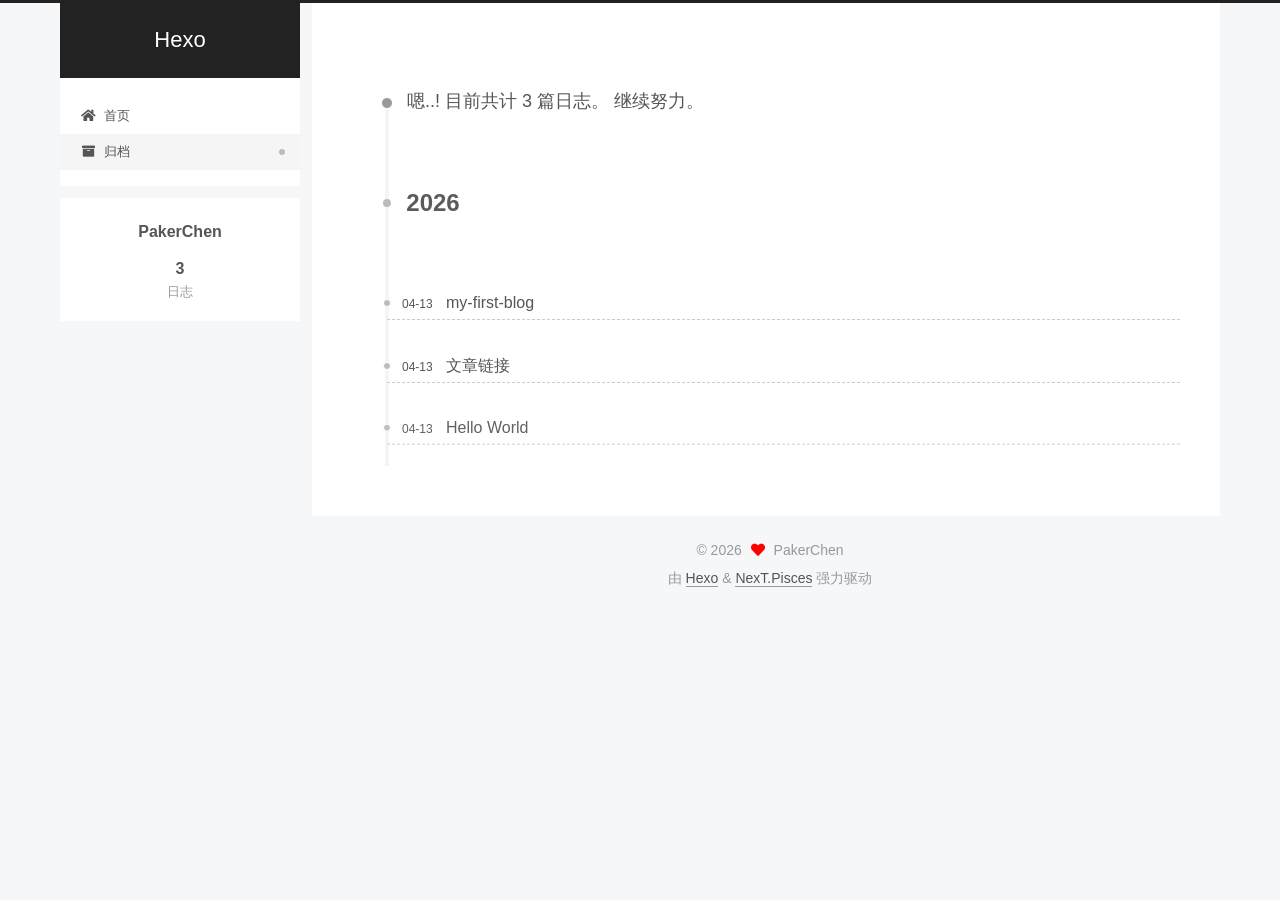
==== archives/index.html @ 132beb6f "Site updated: 2026-04-13 21:05:12" ====
<!DOCTYPE html>
<html lang="zh-CN">
<head>
  <meta charset="UTF-8">
<meta name="viewport" content="width=device-width, initial-scale=1, maximum-scale=2">
<meta name="theme-color" content="#222">
<meta name="generator" content="Hexo 8.1.1">
  <link rel="apple-touch-icon" sizes="180x180" href="/images/apple-touch-icon-next.png">
  <link rel="icon" type="image/png" sizes="32x32" href="/images/favicon-32x32-next.png">
  <link rel="icon" type="image/png" sizes="16x16" href="/images/favicon-16x16-next.png">
  <link rel="mask-icon" href="/images/logo.svg" color="#222">

<link rel="stylesheet" href="/css/main.css">


<link rel="stylesheet" href="/lib/font-awesome/css/all.min.css">

<script id="hexo-configurations">
    var NexT = window.NexT || {};
    var CONFIG = {"hostname":"example.com","root":"/","scheme":"Pisces","version":"7.8.0","exturl":false,"sidebar":{"position":"left","display":"post","padding":18,"offset":12,"onmobile":false},"copycode":{"enable":false,"show_result":false,"style":null},"back2top":{"enable":true,"sidebar":false,"scrollpercent":false},"bookmark":{"enable":false,"color":"#222","save":"auto"},"fancybox":false,"mediumzoom":false,"lazyload":false,"pangu":false,"comments":{"style":"tabs","active":null,"storage":true,"lazyload":false,"nav":null},"algolia":{"hits":{"per_page":10},"labels":{"input_placeholder":"Search for Posts","hits_empty":"We didn't find any results for the search: ${query}","hits_stats":"${hits} results found in ${time} ms"}},"localsearch":{"enable":false,"trigger":"auto","top_n_per_article":1,"unescape":false,"preload":false},"motion":{"enable":true,"async":false,"transition":{"post_block":"fadeIn","post_header":"slideDownIn","post_body":"slideDownIn","coll_header":"slideLeftIn","sidebar":"slideUpIn"}}};
  </script>

  <meta property="og:type" content="website">
<meta property="og:title" content="Hexo">
<meta property="og:url" content="http://example.com/archives/index.html">
<meta property="og:site_name" content="Hexo">
<meta property="og:locale" content="zh_CN">
<meta property="article:author" content="PakerChen">
<meta name="twitter:card" content="summary">

<link rel="canonical" href="http://example.com/archives/">


<script id="page-configurations">
  // https://hexo.io/docs/variables.html
  CONFIG.page = {
    sidebar: "",
    isHome : false,
    isPost : false,
    lang   : 'zh-CN'
  };
</script>

  <title>归档 | Hexo</title>
  






  <noscript>
  <style>
  .use-motion .brand,
  .use-motion .menu-item,
  .sidebar-inner,
  .use-motion .post-block,
  .use-motion .pagination,
  .use-motion .comments,
  .use-motion .post-header,
  .use-motion .post-body,
  .use-motion .collection-header { opacity: initial; }

  .use-motion .site-title,
  .use-motion .site-subtitle {
    opacity: initial;
    top: initial;
  }

  .use-motion .logo-line-before i { left: initial; }
  .use-motion .logo-line-after i { right: initial; }
  </style>
</noscript>

</head>

<body itemscope itemtype="http://schema.org/WebPage">
  <div class="container use-motion">
    <div class="headband"></div>

    <header class="header" itemscope itemtype="http://schema.org/WPHeader">
      <div class="header-inner"><div class="site-brand-container">
  <div class="site-nav-toggle">
    <div class="toggle" aria-label="切换导航栏">
      <span class="toggle-line toggle-line-first"></span>
      <span class="toggle-line toggle-line-middle"></span>
      <span class="toggle-line toggle-line-last"></span>
    </div>
  </div>

  <div class="site-meta">

    <a href="/" class="brand" rel="start">
      <span class="logo-line-before"><i></i></span>
      <h1 class="site-title">Hexo</h1>
      <span class="logo-line-after"><i></i></span>
    </a>
  </div>

  <div class="site-nav-right">
    <div class="toggle popup-trigger">
    </div>
  </div>
</div>




<nav class="site-nav">
  <ul id="menu" class="main-menu menu">
        <li class="menu-item menu-item-home">

    <a href="/" rel="section"><i class="fa fa-home fa-fw"></i>首页</a>

  </li>
        <li class="menu-item menu-item-archives">

    <a href="/archives/" rel="section"><i class="fa fa-archive fa-fw"></i>归档</a>

  </li>
  </ul>
</nav>




</div>
    </header>

    
  <div class="back-to-top">
    <i class="fa fa-arrow-up"></i>
    <span>0%</span>
  </div>


    <main class="main">
      <div class="main-inner">
        <div class="content-wrap">
          

          <div class="content archive">
            

  
  
  
  <div class="post-block">
    <div class="posts-collapse">
      <div class="collection-title">
        <span class="collection-header">嗯..! 目前共计 3 篇日志。 继续努力。</span>
      </div>

      
    <div class="collection-year">
      <span class="collection-header">2026</span>
    </div>

  <article itemscope itemtype="http://schema.org/Article">
    <header class="post-header">

      <div class="post-meta">
        <time itemprop="dateCreated"
              datetime="2026-04-13T20:50:56+08:00"
              content="2026-04-13">
          04-13
        </time>
      </div>

      <div class="post-title">
          <a class="post-title-link" href="/2026/04/13/my-first-blog/" itemprop="url">
            <span itemprop="name">my-first-blog</span>
          </a>
      </div>

    </header>
  </article>

  <article itemscope itemtype="http://schema.org/Article">
    <header class="post-header">

      <div class="post-meta">
        <time itemprop="dateCreated"
              datetime="2026-04-13T20:50:38+08:00"
              content="2026-04-13">
          04-13
        </time>
      </div>

      <div class="post-title">
          <a class="post-title-link" href="/2026/04/13/%E6%96%87%E7%AB%A0%E9%93%BE%E6%8E%A5/" itemprop="url">
            <span itemprop="name">文章链接</span>
          </a>
      </div>

    </header>
  </article>

  <article itemscope itemtype="http://schema.org/Article">
    <header class="post-header">

      <div class="post-meta">
        <time itemprop="dateCreated"
              datetime="2026-04-13T20:26:50+08:00"
              content="2026-04-13">
          04-13
        </time>
      </div>

      <div class="post-title">
          <a class="post-title-link" href="/2026/04/13/hello-world/" itemprop="url">
            <span itemprop="name">Hello World</span>
          </a>
      </div>

    </header>
  </article>


    </div>
  </div>
  
  
  

  



          </div>
          

<script>
  window.addEventListener('tabs:register', () => {
    let { activeClass } = CONFIG.comments;
    if (CONFIG.comments.storage) {
      activeClass = localStorage.getItem('comments_active') || activeClass;
    }
    if (activeClass) {
      let activeTab = document.querySelector(`a[href="#comment-${activeClass}"]`);
      if (activeTab) {
        activeTab.click();
      }
    }
  });
  if (CONFIG.comments.storage) {
    window.addEventListener('tabs:click', event => {
      if (!event.target.matches('.tabs-comment .tab-content .tab-pane')) return;
      let commentClass = event.target.classList[1];
      localStorage.setItem('comments_active', commentClass);
    });
  }
</script>

        </div>
          
  
  <div class="toggle sidebar-toggle">
    <span class="toggle-line toggle-line-first"></span>
    <span class="toggle-line toggle-line-middle"></span>
    <span class="toggle-line toggle-line-last"></span>
  </div>

  <aside class="sidebar">
    <div class="sidebar-inner">

      <ul class="sidebar-nav motion-element">
        <li class="sidebar-nav-toc">
          文章目录
        </li>
        <li class="sidebar-nav-overview">
          站点概览
        </li>
      </ul>

      <!--noindex-->
      <div class="post-toc-wrap sidebar-panel">
      </div>
      <!--/noindex-->

      <div class="site-overview-wrap sidebar-panel">
        <div class="site-author motion-element" itemprop="author" itemscope itemtype="http://schema.org/Person">
  <p class="site-author-name" itemprop="name">PakerChen</p>
  <div class="site-description" itemprop="description"></div>
</div>
<div class="site-state-wrap motion-element">
  <nav class="site-state">
      <div class="site-state-item site-state-posts">
          <a href="/archives/">
        
          <span class="site-state-item-count">3</span>
          <span class="site-state-item-name">日志</span>
        </a>
      </div>
  </nav>
</div>



      </div>

    </div>
  </aside>
  <div id="sidebar-dimmer"></div>


      </div>
    </main>

    <footer class="footer">
      <div class="footer-inner">
        

        

<div class="copyright">
  
  &copy; 
  <span itemprop="copyrightYear">2026</span>
  <span class="with-love">
    <i class="fa fa-heart"></i>
  </span>
  <span class="author" itemprop="copyrightHolder">PakerChen</span>
</div>
  <div class="powered-by">由 <a href="https://hexo.io/" class="theme-link" rel="noopener" target="_blank">Hexo</a> & <a href="https://pisces.theme-next.org/" class="theme-link" rel="noopener" target="_blank">NexT.Pisces</a> 强力驱动
  </div>

        








      </div>
    </footer>
  </div>

  
  <script src="/lib/anime.min.js"></script>
  <script src="/lib/velocity/velocity.min.js"></script>
  <script src="/lib/velocity/velocity.ui.min.js"></script>

<script src="/js/utils.js"></script>

<script src="/js/motion.js"></script>


<script src="/js/schemes/pisces.js"></script>


<script src="/js/next-boot.js"></script>




  















  

  

</body>
</html>
---- css/main.css ----
:root {
  --body-bg-color: #f5f7f9;
  --content-bg-color: #fff;
  --card-bg-color: #f5f5f5;
  --text-color: #555;
  --blockquote-color: #666;
  --link-color: #555;
  --link-hover-color: #222;
  --brand-color: #fff;
  --brand-hover-color: #fff;
  --table-row-odd-bg-color: #f9f9f9;
  --table-row-hover-bg-color: #f5f5f5;
  --menu-item-bg-color: #f5f5f5;
  --btn-default-bg: #fff;
  --btn-default-color: #555;
  --btn-default-border-color: #555;
  --btn-default-hover-bg: #222;
  --btn-default-hover-color: #fff;
  --btn-default-hover-border-color: #222;
}
html {
  line-height: 1.15; /* 1 */
  -webkit-text-size-adjust: 100%; /* 2 */
}
body {
  margin: 0;
}
main {
  display: block;
}
h1 {
  font-size: 2em;
  margin: 0.67em 0;
}
hr {
  box-sizing: content-box; /* 1 */
  height: 0; /* 1 */
  overflow: visible; /* 2 */
}
pre {
  font-family: monospace, monospace; /* 1 */
  font-size: 1em; /* 2 */
}
a {
  background: transparent;
}
abbr[title] {
  border-bottom: none; /* 1 */
  text-decoration: underline; /* 2 */
  text-decoration: underline dotted; /* 2 */
}
b,
strong {
  font-weight: bolder;
}
code,
kbd,
samp {
  font-family: monospace, monospace; /* 1 */
  font-size: 1em; /* 2 */
}
small {
  font-size: 80%;
}
sub,
sup {
  font-size: 75%;
  line-height: 0;
  position: relative;
  vertical-align: baseline;
}
sub {
  bottom: -0.25em;
}
sup {
  top: -0.5em;
}
img {
  border-style: none;
}
button,
input,
optgroup,
select,
textarea {
  font-family: inherit; /* 1 */
  font-size: 100%; /* 1 */
  line-height: 1.15; /* 1 */
  margin: 0; /* 2 */
}
button,
input {
/* 1 */
  overflow: visible;
}
button,
select {
/* 1 */
  text-transform: none;
}
button,
[type='button'],
[type='reset'],
[type='submit'] {
  -webkit-appearance: button;
}
button::-moz-focus-inner,
[type='button']::-moz-focus-inner,
[type='reset']::-moz-focus-inner,
[type='submit']::-moz-focus-inner {
  border-style: none;
  padding: 0;
}
button:-moz-focusring,
[type='button']:-moz-focusring,
[type='reset']:-moz-focusring,
[type='submit']:-moz-focusring {
  outline: 1px dotted ButtonText;
}
fieldset {
  padding: 0.35em 0.75em 0.625em;
}
legend {
  box-sizing: border-box; /* 1 */
  color: inherit; /* 2 */
  display: table; /* 1 */
  max-width: 100%; /* 1 */
  padding: 0; /* 3 */
  white-space: normal; /* 1 */
}
progress {
  vertical-align: baseline;
}
textarea {
  overflow: auto;
}
[type='checkbox'],
[type='radio'] {
  box-sizing: border-box; /* 1 */
  padding: 0; /* 2 */
}
[type='number']::-webkit-inner-spin-button,
[type='number']::-webkit-outer-spin-button {
  height: auto;
}
[type='search'] {
  outline-offset: -2px; /* 2 */
  -webkit-appearance: textfield; /* 1 */
}
[type='search']::-webkit-search-decoration {
  -webkit-appearance: none;
}
::-webkit-file-upload-button {
  font: inherit; /* 2 */
  -webkit-appearance: button; /* 1 */
}
details {
  display: block;
}
summary {
  display: list-item;
}
template {
  display: none;
}
[hidden] {
  display: none;
}
::selection {
  background: #262a30;
  color: #eee;
}
html,
body {
  height: 100%;
}
body {
  background: var(--body-bg-color);
  color: var(--text-color);
  font-family: 'Lato', "PingFang SC", "Microsoft YaHei", sans-serif;
  font-size: 1em;
  line-height: 2;
}
@media (max-width: 991px) {
  body {
    padding-left: 0 !important;
    padding-right: 0 !important;
  }
}
h1,
h2,
h3,
h4,
h5,
h6 {
  font-family: 'Lato', "PingFang SC", "Microsoft YaHei", sans-serif;
  font-weight: bold;
  line-height: 1.5;
  margin: 20px 0 15px;
}
h1 {
  font-size: 1.5em;
}
h2 {
  font-size: 1.375em;
}
h3 {
  font-size: 1.25em;
}
h4 {
  font-size: 1.125em;
}
h5 {
  font-size: 1em;
}
h6 {
  font-size: 0.875em;
}
p {
  margin: 0 0 20px 0;
}
a,
span.exturl {
  border-bottom: 1px solid #999;
  color: var(--link-color);
  outline: 0;
  text-decoration: none;
  overflow-wrap: break-word;
  word-wrap: break-word;
  cursor: pointer;
}
a:hover,
span.exturl:hover {
  border-bottom-color: var(--link-hover-color);
  color: var(--link-hover-color);
}
iframe,
img,
video {
  display: block;
  margin-left: auto;
  margin-right: auto;
  max-width: 100%;
}
hr {
  background-image: repeating-linear-gradient(-45deg, #ddd, #ddd 4px, transparent 4px, transparent 8px);
  border: 0;
  height: 3px;
  margin: 40px 0;
}
blockquote {
  border-left: 4px solid #ddd;
  color: var(--blockquote-color);
  margin: 0;
  padding: 0 15px;
}
blockquote cite::before {
  content: '-';
  padding: 0 5px;
}
dt {
  font-weight: bold;
}
dd {
  margin: 0;
  padding: 0;
}
kbd {
  background-color: #f5f5f5;
  background-image: linear-gradient(#eee, #fff, #eee);
  border: 1px solid #ccc;
  border-radius: 0.2em;
  box-shadow: 0.1em 0.1em 0.2em rgba(0,0,0,0.1);
  color: #555;
  font-family: inherit;
  padding: 0.1em 0.3em;
  white-space: nowrap;
}
.table-container {
  overflow: auto;
}
table {
  border-collapse: collapse;
  border-spacing: 0;
  font-size: 0.875em;
  margin: 0 0 20px 0;
  width: 100%;
}
tbody tr:nth-of-type(odd) {
  background: var(--table-row-odd-bg-color);
}
tbody tr:hover {
  background: var(--table-row-hover-bg-color);
}
caption,
th,
td {
  font-weight: normal;
  padding: 8px;
  vertical-align: middle;
}
th,
td {
  border: 1px solid #ddd;
  border-bottom: 3px solid #ddd;
}
th {
  font-weight: 700;
  padding-bottom: 10px;
}
td {
  border-bottom-width: 1px;
}
.btn {
  background: var(--btn-default-bg);
  border: 2px solid var(--btn-default-border-color);
  border-radius: 2px;
  color: var(--btn-default-color);
  display: inline-block;
  font-size: 0.875em;
  line-height: 2;
  padding: 0 20px;
  text-decoration: none;
  transition-property: background-color;
  transition-delay: 0s;
  transition-duration: 0.2s;
  transition-timing-function: ease-in-out;
}
.btn:hover {
  background: var(--btn-default-hover-bg);
  border-color: var(--btn-default-hover-border-color);
  color: var(--btn-default-hover-color);
}
.btn + .btn {
  margin: 0 0 8px 8px;
}
.btn .fa-fw {
  text-align: left;
  width: 1.285714285714286em;
}
.toggle {
  line-height: 0;
}
.toggle .toggle-line {
  background: #fff;
  display: inline-block;
  height: 2px;
  left: 0;
  position: relative;
  top: 0;
  transition: all 0.4s;
  vertical-align: top;
  width: 100%;
}
.toggle .toggle-line:not(:first-child) {
  margin-top: 3px;
}
.toggle.toggle-arrow .toggle-line-first {
  left: 50%;
  top: 2px;
  transform: rotate(45deg);
  width: 50%;
}
.toggle.toggle-arrow .toggle-line-middle {
  left: 2px;
  width: 90%;
}
.toggle.toggle-arrow .toggle-line-last {
  left: 50%;
  top: -2px;
  transform: rotate(-45deg);
  width: 50%;
}
.toggle.toggle-close .toggle-line-first {
  transform: rotate(-45deg);
  top: 5px;
}
.toggle.toggle-close .toggle-line-middle {
  opacity: 0;
}
.toggle.toggle-close .toggle-line-last {
  transform: rotate(45deg);
  top: -5px;
}
.highlight,
pre {
  background: #f7f7f7;
  color: #4d4d4c;
  line-height: 1.6;
  margin: 0 auto 20px;
}
pre,
code {
  font-family: consolas, Menlo, monospace, "PingFang SC", "Microsoft YaHei";
}
code {
  background: #eee;
  border-radius: 3px;
  color: #555;
  padding: 2px 4px;
  overflow-wrap: break-word;
  word-wrap: break-word;
}
.highlight *::selection {
  background: #d6d6d6;
}
.highlight pre {
  border: 0;
  margin: 0;
  padding: 10px 0;
}
.highlight table {
  border: 0;
  margin: 0;
  width: auto;
}
.highlight td {
  border: 0;
  padding: 0;
}
.highlight figcaption {
  background: #eff2f3;
  color: #4d4d4c;
  display: flex;
  font-size: 0.875em;
  justify-content: space-between;
  line-height: 1.2;
  padding: 0.5em;
}
.highlight figcaption a {
  color: #4d4d4c;
}
.highlight figcaption a:hover {
  border-bottom-color: #4d4d4c;
}
.highlight .gutter {
  -moz-user-select: none;
  -ms-user-select: none;
  -webkit-user-select: none;
  user-select: none;
}
.highlight .gutter pre {
  background: #eff2f3;
  color: #869194;
  padding-left: 10px;
  padding-right: 10px;
  text-align: right;
}
.highlight .code pre {
  background: #f7f7f7;
  padding-left: 10px;
  width: 100%;
}
.gist table {
  width: auto;
}
.gist table td {
  border: 0;
}
pre {
  overflow: auto;
  padding: 10px;
}
pre code {
  background: none;
  color: #4d4d4c;
  font-size: 0.875em;
  padding: 0;
  text-shadow: none;
}
pre .deletion {
  background: #fdd;
}
pre .addition {
  background: #dfd;
}
pre .meta {
  color: #eab700;
  -moz-user-select: none;
  -ms-user-select: none;
  -webkit-user-select: none;
  user-select: none;
}
pre .comment {
  color: #8e908c;
}
pre .variable,
pre .attribute,
pre .tag,
pre .name,
pre .regexp,
pre .ruby .constant,
pre .xml .tag .title,
pre .xml .pi,
pre .xml .doctype,
pre .html .doctype,
pre .css .id,
pre .css .class,
pre .css .pseudo {
  color: #c82829;
}
pre .number,
pre .preprocessor,
pre .built_in,
pre .builtin-name,
pre .literal,
pre .params,
pre .constant,
pre .command {
  color: #f5871f;
}
pre .ruby .class .title,
pre .css .rules .attribute,
pre .string,
pre .symbol,
pre .value,
pre .inheritance,
pre .header,
pre .ruby .symbol,
pre .xml .cdata,
pre .special,
pre .formula {
  color: #718c00;
}
pre .title,
pre .css .hexcolor {
  color: #3e999f;
}
pre .function,
pre .python .decorator,
pre .python .title,
pre .ruby .function .title,
pre .ruby .title .keyword,
pre .perl .sub,
pre .javascript .title,
pre .coffeescript .title {
  color: #4271ae;
}
pre .keyword,
pre .javascript .function {
  color: #8959a8;
}
.blockquote-center {
  border-left: none;
  margin: 40px 0;
  padding: 0;
  position: relative;
  text-align: center;
}
.blockquote-center .fa {
  display: block;
  opacity: 0.6;
  position: absolute;
  width: 100%;
}
.blockquote-center .fa-quote-left {
  border-top: 1px solid #ccc;
  text-align: left;
  top: -20px;
}
.blockquote-center .fa-quote-right {
  border-bottom: 1px solid #ccc;
  text-align: right;
  bottom: -20px;
}
.blockquote-center p,
.blockquote-center div {
  text-align: center;
}
.post-body .group-picture img {
  margin: 0 auto;
  padding: 0 3px;
}
.group-picture-row {
  margin-bottom: 6px;
  overflow: hidden;
}
.group-picture-column {
  float: left;
  margin-bottom: 10px;
}
.post-body .label {
  color: #555;
  display: inline;
  padding: 0 2px;
}
.post-body .label.default {
  background: #f0f0f0;
}
.post-body .label.primary {
  background: #efe6f7;
}
.post-body .label.info {
  background: #e5f2f8;
}
.post-body .label.success {
  background: #e7f4e9;
}
.post-body .label.warning {
  background: #fcf6e1;
}
.post-body .label.danger {
  background: #fae8eb;
}
.post-body .tabs {
  margin-bottom: 20px;
}
.post-body .tabs,
.tabs-comment {
  display: block;
  padding-top: 10px;
  position: relative;
}
.post-body .tabs ul.nav-tabs,
.tabs-comment ul.nav-tabs {
  display: flex;
  flex-wrap: wrap;
  margin: 0;
  margin-bottom: -1px;
  padding: 0;
}
@media (max-width: 413px) {
  .post-body .tabs ul.nav-tabs,
  .tabs-comment ul.nav-tabs {
    display: block;
    margin-bottom: 5px;
  }
}
.post-body .tabs ul.nav-tabs li.tab,
.tabs-comment ul.nav-tabs li.tab {
  border-bottom: 1px solid #ddd;
  border-left: 1px solid transparent;
  border-right: 1px solid transparent;
  border-top: 3px solid transparent;
  flex-grow: 1;
  list-style-type: none;
  border-radius: 0 0 0 0;
}
@media (max-width: 413px) {
  .post-body .tabs ul.nav-tabs li.tab,
  .tabs-comment ul.nav-tabs li.tab {
    border-bottom: 1px solid transparent;
    border-left: 3px solid transparent;
    border-right: 1px solid transparent;
    border-top: 1px solid transparent;
  }
}
@media (max-width: 413px) {
  .post-body .tabs ul.nav-tabs li.tab,
  .tabs-comment ul.nav-tabs li.tab {
    border-radius: 0;
  }
}
.post-body .tabs ul.nav-tabs li.tab a,
.tabs-comment ul.nav-tabs li.tab a {
  border-bottom: initial;
  display: block;
  line-height: 1.8;
  outline: 0;
  padding: 0.25em 0.75em;
  text-align: center;
  transition-delay: 0s;
  transition-duration: 0.2s;
  transition-timing-function: ease-out;
}
.post-body .tabs ul.nav-tabs li.tab a i,
.tabs-comment ul.nav-tabs li.tab a i {
  width: 1.285714285714286em;
}
.post-body .tabs ul.nav-tabs li.tab.active,
.tabs-comment ul.nav-tabs li.tab.active {
  border-bottom: 1px solid transparent;
  border-left: 1px solid #ddd;
  border-right: 1px solid #ddd;
  border-top: 3px solid #fc6423;
}
@media (max-width: 413px) {
  .post-body .tabs ul.nav-tabs li.tab.active,
  .tabs-comment ul.nav-tabs li.tab.active {
    border-bottom: 1px solid #ddd;
    border-left: 3px solid #fc6423;
    border-right: 1px solid #ddd;
    border-top: 1px solid #ddd;
  }
}
.post-body .tabs ul.nav-tabs li.tab.active a,
.tabs-comment ul.nav-tabs li.tab.active a {
  color: var(--link-color);
  cursor: default;
}
.post-body .tabs .tab-content .tab-pane,
.tabs-comment .tab-content .tab-pane {
  border: 1px solid #ddd;
  border-top: 0;
  padding: 20px 20px 0 20px;
  border-radius: 0;
}
.post-body .tabs .tab-content .tab-pane:not(.active),
.tabs-comment .tab-content .tab-pane:not(.active) {
  display: none;
}
.post-body .tabs .tab-content .tab-pane.active,
.tabs-comment .tab-content .tab-pane.active {
  display: block;
}
.post-body .tabs .tab-content .tab-pane.active:nth-of-type(1),
.tabs-comment .tab-content .tab-pane.active:nth-of-type(1) {
  border-radius: 0 0 0 0;
}
@media (max-width: 413px) {
  .post-body .tabs .tab-content .tab-pane.active:nth-of-type(1),
  .tabs-comment .tab-content .tab-pane.active:nth-of-type(1) {
    border-radius: 0;
  }
}
.post-body .note {
  border-radius: 3px;
  margin-bottom: 20px;
  padding: 1em;
  position: relative;
  border: 1px solid #eee;
  border-left-width: 5px;
}
.post-body .note h2,
.post-body .note h3,
.post-body .note h4,
.post-body .note h5,
.post-body .note h6 {
  margin-top: 0;
  border-bottom: initial;
  margin-bottom: 0;
  padding-top: 0;
}
.post-body .note p:first-child,
.post-body .note ul:first-child,
.post-body .note ol:first-child,
.post-body .note table:first-child,
.post-body .note pre:first-child,
.post-body .note blockquote:first-child,
.post-body .note img:first-child {
  margin-top: 0;
}
.post-body .note p:last-child,
.post-body .note ul:last-child,
.post-body .note ol:last-child,
.post-body .note table:last-child,
.post-body .note pre:last-child,
.post-body .note blockquote:last-child,
.post-body .note img:last-child {
  margin-bottom: 0;
}
.post-body .note.default {
  border-left-color: #777;
}
.post-body .note.default h2,
.post-body .note.default h3,
.post-body .note.default h4,
.post-body .note.default h5,
.post-body .note.default h6 {
  color: #777;
}
.post-body .note.primary {
  border-left-color: #6f42c1;
}
.post-body .note.primary h2,
.post-body .note.primary h3,
.post-body .note.primary h4,
.post-body .note.primary h5,
.post-body .note.primary h6 {
  color: #6f42c1;
}
.post-body .note.info {
  border-left-color: #428bca;
}
.post-body .note.info h2,
.post-body .note.info h3,
.post-body .note.info h4,
.post-body .note.info h5,
.post-body .note.info h6 {
  color: #428bca;
}
.post-body .note.success {
  border-left-color: #5cb85c;
}
.post-body .note.success h2,
.post-body .note.success h3,
.post-body .note.success h4,
.post-body .note.success h5,
.post-body .note.success h6 {
  color: #5cb85c;
}
.post-body .note.warning {
  border-left-color: #f0ad4e;
}
.post-body .note.warning h2,
.post-body .note.warning h3,
.post-body .note.warning h4,
.post-body .note.warning h5,
.post-body .note.warning h6 {
  color: #f0ad4e;
}
.post-body .note.danger {
  border-left-color: #d9534f;
}
.post-body .note.danger h2,
.post-body .note.danger h3,
.post-body .note.danger h4,
.post-body .note.danger h5,
.post-body .note.danger h6 {
  color: #d9534f;
}
.pagination .prev,
.pagination .next,
.pagination .page-number,
.pagination .space {
  display: inline-block;
  margin: 0 10px;
  padding: 0 11px;
  position: relative;
  top: -1px;
}
@media (max-width: 767px) {
  .pagination .prev,
  .pagination .next,
  .pagination .page-number,
  .pagination .space {
    margin: 0 5px;
  }
}
.pagination {
  border-top: 1px solid #eee;
  margin: 120px 0 0;
  text-align: center;
}
.pagination .prev,
.pagination .next,
.pagination .page-number {
  border-bottom: 0;
  border-top: 1px solid #eee;
  transition-property: border-color;
  transition-delay: 0s;
  transition-duration: 0.2s;
  transition-timing-function: ease-in-out;
}
.pagination .prev:hover,
.pagination .next:hover,
.pagination .page-number:hover {
  border-top-color: #222;
}
.pagination .space {
  margin: 0;
  padding: 0;
}
.pagination .prev {
  margin-left: 0;
}
.pagination .next {
  margin-right: 0;
}
.pagination .page-number.current {
  background: #ccc;
  border-top-color: #ccc;
  color: #fff;
}
@media (max-width: 767px) {
  .pagination {
    border-top: none;
  }
  .pagination .prev,
  .pagination .next,
  .pagination .page-number {
    border-bottom: 1px solid #eee;
    border-top: 0;
    margin-bottom: 10px;
    padding: 0 10px;
  }
  .pagination .prev:hover,
  .pagination .next:hover,
  .pagination .page-number:hover {
    border-bottom-color: #222;
  }
}
.comments {
  margin-top: 60px;
  overflow: hidden;
}
.comment-button-group {
  display: flex;
  flex-wrap: wrap-reverse;
  justify-content: center;
  margin: 1em 0;
}
.comment-button-group .comment-button {
  margin: 0.1em 0.2em;
}
.comment-button-group .comment-button.active {
  background: var(--btn-default-hover-bg);
  border-color: var(--btn-default-hover-border-color);
  color: var(--btn-default-hover-color);
}
.comment-position {
  display: none;
}
.comment-position.active {
  display: block;
}
.tabs-comment {
  background: var(--content-bg-color);
  margin-top: 4em;
  padding-top: 0;
}
.tabs-comment .comments {
  border: 0;
  box-shadow: none;
  margin-top: 0;
  padding-top: 0;
}
.container {
  min-height: 100%;
  position: relative;
}
.main-inner {
  margin: 0 auto;
  width: calc(100% - 20px);
}
@media (min-width: 1200px) {
  .main-inner {
    width: 1160px;
  }
}
@media (min-width: 1600px) {
  .main-inner {
    width: 73%;
  }
}
@media (max-width: 767px) {
  .content-wrap {
    padding: 0 20px;
  }
}
.header {
  background: transparent;
}
.header-inner {
  margin: 0 auto;
  width: calc(100% - 20px);
}
@media (min-width: 1200px) {
  .header-inner {
    width: 1160px;
  }
}
@media (min-width: 1600px) {
  .header-inner {
    width: 73%;
  }
}
.site-brand-container {
  display: flex;
  flex-shrink: 0;
  padding: 0 10px;
}
.headband {
  background: #222;
  height: 3px;
}
.site-meta {
  flex-grow: 1;
  text-align: center;
}
@media (max-width: 767px) {
  .site-meta {
    text-align: center;
  }
}
.brand {
  border-bottom: none;
  color: var(--brand-color);
  display: inline-block;
  line-height: 1.375em;
  padding: 0 40px;
  position: relative;
}
.brand:hover {
  color: var(--brand-hover-color);
}
.site-title {
  font-family: 'Lato', "PingFang SC", "Microsoft YaHei", sans-serif;
  font-size: 1.375em;
  font-weight: normal;
  margin: 0;
}
.site-subtitle {
  color: #ddd;
  font-size: 0.8125em;
  margin: 10px 0;
}
.use-motion .brand {
  opacity: 0;
}
.use-motion .site-title,
.use-motion .site-subtitle,
.use-motion .custom-logo-image {
  opacity: 0;
  position: relative;
  top: -10px;
}
.site-nav-toggle,
.site-nav-right {
  display: none;
}
@media (max-width: 767px) {
  .site-nav-toggle,
  .site-nav-right {
    display: flex;
    flex-direction: column;
    justify-content: center;
  }
}
.site-nav-toggle .toggle,
.site-nav-right .toggle {
  color: var(--text-color);
  padding: 10px;
  width: 22px;
}
.site-nav-toggle .toggle .toggle-line,
.site-nav-right .toggle .toggle-line {
  background: var(--text-color);
  border-radius: 1px;
}
.site-nav {
  display: block;
}
@media (max-width: 767px) {
  .site-nav {
    clear: both;
    display: none;
  }
}
.site-nav.site-nav-on {
  display: block;
}
.menu {
  margin-top: 20px;
  padding-left: 0;
  text-align: center;
}
.menu-item {
  display: inline-block;
  list-style: none;
  margin: 0 10px;
}
@media (max-width: 767px) {
  .menu-item {
    display: block;
    margin-top: 10px;
  }
  .menu-item.menu-item-search {
    display: none;
  }
}
.menu-item a,
.menu-item span.exturl {
  border-bottom: 0;
  display: block;
  font-size: 0.8125em;
  transition-property: border-color;
  transition-delay: 0s;
  transition-duration: 0.2s;
  transition-timing-function: ease-in-out;
}
@media (hover: none) {
  .menu-item a:hover,
  .menu-item span.exturl:hover {
    border-bottom-color: transparent !important;
  }
}
.menu-item .fa,
.menu-item .fab,
.menu-item .far,
.menu-item .fas {
  margin-right: 8px;
}
.menu-item .badge {
  display: inline-block;
  font-weight: bold;
  line-height: 1;
  margin-left: 0.35em;
  margin-top: 0.35em;
  text-align: center;
  white-space: nowrap;
}
@media (max-width: 767px) {
  .menu-item .badge {
    float: right;
    margin-left: 0;
  }
}
.menu-item-active a,
.menu .menu-item a:hover,
.menu .menu-item span.exturl:hover {
  background: var(--menu-item-bg-color);
}
.use-motion .menu-item {
  opacity: 0;
}
.sidebar {
  background: #222;
  bottom: 0;
  box-shadow: inset 0 2px 6px #000;
  position: fixed;
  top: 0;
}
@media (max-width: 991px) {
  .sidebar {
    display: none;
  }
}
.sidebar-inner {
  color: #999;
  padding: 18px 10px;
  text-align: center;
}
.cc-license {
  margin-top: 10px;
  text-align: center;
}
.cc-license .cc-opacity {
  border-bottom: none;
  opacity: 0.7;
}
.cc-license .cc-opacity:hover {
  opacity: 0.9;
}
.cc-license img {
  display: inline-block;
}
.site-author-image {
  border: 1px solid #eee;
  display: block;
  margin: 0 auto;
  max-width: 120px;
  padding: 2px;
}
.site-author-name {
  color: var(--text-color);
  font-weight: 600;
  margin: 0;
  text-align: center;
}
.site-description {
  color: #999;
  font-size: 0.8125em;
  margin-top: 0;
  text-align: center;
}
.links-of-author {
  margin-top: 15px;
}
.links-of-author a,
.links-of-author span.exturl {
  border-bottom-color: #555;
  display: inline-block;
  font-size: 0.8125em;
  margin-bottom: 10px;
  margin-right: 10px;
  vertical-align: middle;
}
.links-of-author a::before,
.links-of-author span.exturl::before {
  background: #60b4ff;
  border-radius: 50%;
  content: ' ';
  display: inline-block;
  height: 4px;
  margin-right: 3px;
  vertical-align: middle;
  width: 4px;
}
.sidebar-button {
  margin-top: 15px;
}
.sidebar-button a {
  border: 1px solid #fc6423;
  border-radius: 4px;
  color: #fc6423;
  display: inline-block;
  padding: 0 15px;
}
.sidebar-button a .fa,
.sidebar-button a .fab,
.sidebar-button a .far,
.sidebar-button a .fas {
  margin-right: 5px;
}
.sidebar-button a:hover {
  background: #fc6423;
  border: 1px solid #fc6423;
  color: #fff;
}
.sidebar-button a:hover .fa,
.sidebar-button a:hover .fab,
.sidebar-button a:hover .far,
.sidebar-button a:hover .fas {
  color: #fff;
}
.links-of-blogroll {
  font-size: 0.8125em;
  margin-top: 10px;
}
.links-of-blogroll-title {
  font-size: 0.875em;
  font-weight: 600;
  margin-top: 0;
}
.links-of-blogroll-list {
  list-style: none;
  margin: 0;
  padding: 0;
}
#sidebar-dimmer {
  display: none;
}
@media (max-width: 767px) {
  #sidebar-dimmer {
    background: #000;
    display: block;
    height: 100%;
    left: 100%;
    opacity: 0;
    position: fixed;
    top: 0;
    width: 100%;
    z-index: 1100;
  }
  .sidebar-active + #sidebar-dimmer {
    opacity: 0.7;
    transform: translateX(-100%);
    transition: opacity 0.5s;
  }
}
.sidebar-nav {
  margin: 0;
  padding-bottom: 20px;
  padding-left: 0;
}
.sidebar-nav li {
  border-bottom: 1px solid transparent;
  color: var(--text-color);
  cursor: pointer;
  display: inline-block;
  font-size: 0.875em;
}
.sidebar-nav li.sidebar-nav-overview {
  margin-left: 10px;
}
.sidebar-nav li:hover {
  color: #fc6423;
}
.sidebar-nav .sidebar-nav-active {
  border-bottom-color: #fc6423;
  color: #fc6423;
}
.sidebar-nav .sidebar-nav-active:hover {
  color: #fc6423;
}
.sidebar-panel {
  display: none;
  overflow-x: hidden;
  overflow-y: auto;
}
.sidebar-panel-active {
  display: block;
}
.sidebar-toggle {
  background: #222;
  bottom: 45px;
  cursor: pointer;
  height: 14px;
  left: 30px;
  padding: 5px;
  position: fixed;
  width: 14px;
  z-index: 1300;
}
@media (max-width: 991px) {
  .sidebar-toggle {
    left: 20px;
    opacity: 0.8;
    display: none;
  }
}
.sidebar-toggle:hover .toggle-line {
  background: #fc6423;
}
.post-toc {
  font-size: 0.875em;
}
.post-toc ol {
  list-style: none;
  margin: 0;
  padding: 0 2px 5px 10px;
  text-align: left;
}
.post-toc ol > ol {
  padding-left: 0;
}
.post-toc ol a {
  transition-property: all;
  transition-delay: 0s;
  transition-duration: 0.2s;
  transition-timing-function: ease-in-out;
}
.post-toc .nav-item {
  line-height: 1.8;
  overflow: hidden;
  text-overflow: ellipsis;
  white-space: nowrap;
}
.post-toc .nav .nav-child {
  display: none;
}
.post-toc .nav .active > .nav-child {
  display: block;
}
.post-toc .nav .active-current > .nav-child {
  display: block;
}
.post-toc .nav .active-current > .nav-child > .nav-item {
  display: block;
}
.post-toc .nav .active > a {
  border-bottom-color: #fc6423;
  color: #fc6423;
}
.post-toc .nav .active-current > a {
  color: #fc6423;
}
.post-toc .nav .active-current > a:hover {
  color: #fc6423;
}
.site-state {
  display: flex;
  justify-content: center;
  line-height: 1.4;
  margin-top: 10px;
  overflow: hidden;
  text-align: center;
  white-space: nowrap;
}
.site-state-item {
  padding: 0 15px;
}
.site-state-item:not(:first-child) {
  border-left: 1px solid #eee;
}
.site-state-item a {
  border-bottom: none;
}
.site-state-item-count {
  display: block;
  font-size: 1em;
  font-weight: 600;
  text-align: center;
}
.site-state-item-name {
  color: #999;
  font-size: 0.8125em;
}
.footer {
  color: #999;
  font-size: 0.875em;
  padding: 20px 0;
}
.footer.footer-fixed {
  bottom: 0;
  left: 0;
  position: absolute;
  right: 0;
}
.footer-inner {
  box-sizing: border-box;
  margin: 0 auto;
  text-align: center;
  width: calc(100% - 20px);
}
@media (min-width: 1200px) {
  .footer-inner {
    width: 1160px;
  }
}
@media (min-width: 1600px) {
  .footer-inner {
    width: 73%;
  }
}
.languages {
  display: inline-block;
  font-size: 1.125em;
  position: relative;
}
.languages .lang-select-label span {
  margin: 0 0.5em;
}
.languages .lang-select {
  height: 100%;
  left: 0;
  opacity: 0;
  position: absolute;
  top: 0;
  width: 100%;
}
.with-love {
  color: #ff0000;
  display: inline-block;
  margin: 0 5px;
}
.powered-by,
.theme-info {
  display: inline-block;
}
@-moz-keyframes iconAnimate {
  0%, 100% {
    transform: scale(1);
  }
  10%, 30% {
    transform: scale(0.9);
  }
  20%, 40%, 60%, 80% {
    transform: scale(1.1);
  }
  50%, 70% {
    transform: scale(1.1);
  }
}
@-webkit-keyframes iconAnimate {
  0%, 100% {
    transform: scale(1);
  }
  10%, 30% {
    transform: scale(0.9);
  }
  20%, 40%, 60%, 80% {
    transform: scale(1.1);
  }
  50%, 70% {
    transform: scale(1.1);
  }
}
@-o-keyframes iconAnimate {
  0%, 100% {
    transform: scale(1);
  }
  10%, 30% {
    transform: scale(0.9);
  }
  20%, 40%, 60%, 80% {
    transform: scale(1.1);
  }
  50%, 70% {
    transform: scale(1.1);
  }
}
@keyframes iconAnimate {
  0%, 100% {
    transform: scale(1);
  }
  10%, 30% {
    transform: scale(0.9);
  }
  20%, 40%, 60%, 80% {
    transform: scale(1.1);
  }
  50%, 70% {
    transform: scale(1.1);
  }
}
.back-to-top {
  font-size: 12px;
  text-align: center;
  transition-delay: 0s;
  transition-duration: 0.2s;
  transition-timing-function: ease-in-out;
}
.back-to-top {
  background: #222;
  bottom: -100px;
  box-sizing: border-box;
  color: #fff;
  cursor: pointer;
  left: 30px;
  opacity: 0.6;
  padding: 0 6px;
  position: fixed;
  transition-property: bottom;
  z-index: 1300;
  width: 24px;
}
.back-to-top span {
  display: none;
}
.back-to-top:hover {
  color: #fc6423;
}
.back-to-top.back-to-top-on {
  bottom: 30px;
}
@media (max-width: 991px) {
  .back-to-top {
    left: 20px;
    opacity: 0.8;
  }
}
.post-body {
  font-family: 'Lato', "PingFang SC", "Microsoft YaHei", sans-serif;
  overflow-wrap: break-word;
  word-wrap: break-word;
}
@media (min-width: 1200px) {
  .post-body {
    font-size: 1.125em;
  }
}
.post-body .exturl .fa {
  font-size: 0.875em;
  margin-left: 4px;
}
.post-body .image-caption,
.post-body .figure .caption {
  color: #999;
  font-size: 0.875em;
  font-weight: bold;
  line-height: 1;
  margin: -20px auto 15px;
  text-align: center;
}
.post-sticky-flag {
  display: inline-block;
  transform: rotate(30deg);
}
.post-button {
  margin-top: 40px;
  text-align: center;
}
.use-motion .post-block,
.use-motion .pagination,
.use-motion .comments {
  opacity: 0;
}
.use-motion .post-header {
  opacity: 0;
}
.use-motion .post-body {
  opacity: 0;
}
.use-motion .collection-header {
  opacity: 0;
}
.posts-collapse {
  margin-left: 35px;
  position: relative;
}
@media (max-width: 767px) {
  .posts-collapse {
    margin-left: 0px;
    margin-right: 0px;
  }
}
.posts-collapse .collection-title {
  font-size: 1.125em;
  position: relative;
}
.posts-collapse .collection-title::before {
  background: #999;
  border: 1px solid #fff;
  border-radius: 50%;
  content: ' ';
  height: 10px;
  left: 0;
  margin-left: -6px;
  margin-top: -4px;
  position: absolute;
  top: 50%;
  width: 10px;
}
.posts-collapse .collection-year {
  font-size: 1.5em;
  font-weight: bold;
  margin: 60px 0;
  position: relative;
}
.posts-collapse .collection-year::before {
  background: #bbb;
  border-radius: 50%;
  content: ' ';
  height: 8px;
  left: 0;
  margin-left: -4px;
  margin-top: -4px;
  position: absolute;
  top: 50%;
  width: 8px;
}
.posts-collapse .collection-header {
  display: block;
  margin: 0 0 0 20px;
}
.posts-collapse .collection-header small {
  color: #bbb;
  margin-left: 5px;
}
.posts-collapse .post-header {
  border-bottom: 1px dashed #ccc;
  margin: 30px 0;
  padding-left: 15px;
  position: relative;
  transition-property: border;
  transition-delay: 0s;
  transition-duration: 0.2s;
  transition-timing-function: ease-in-out;
}
.posts-collapse .post-header::before {
  background: #bbb;
  border: 1px solid #fff;
  border-radius: 50%;
  content: ' ';
  height: 6px;
  left: 0;
  margin-left: -4px;
  position: absolute;
  top: 0.75em;
  transition-property: background;
  width: 6px;
  transition-delay: 0s;
  transition-duration: 0.2s;
  transition-timing-function: ease-in-out;
}
.posts-collapse .post-header:hover {
  border-bottom-color: #666;
}
.posts-collapse .post-header:hover::before {
  background: #222;
}
.posts-collapse .post-meta {
  display: inline;
  font-size: 0.75em;
  margin-right: 10px;
}
.posts-collapse .post-title {
  display: inline;
}
.posts-collapse .post-title a,
.posts-collapse .post-title span.exturl {
  border-bottom: none;
  color: var(--link-color);
}
.posts-collapse .post-title .fa-external-link-alt {
  font-size: 0.875em;
  margin-left: 5px;
}
.posts-collapse::before {
  background: #f5f5f5;
  content: ' ';
  height: 100%;
  left: 0;
  margin-left: -2px;
  position: absolute;
  top: 1.25em;
  width: 4px;
}
.post-eof {
  background: #ccc;
  height: 1px;
  margin: 80px auto 60px;
  text-align: center;
  width: 8%;
}
.post-block:last-of-type .post-eof {
  display: none;
}
.content {
  padding-top: 40px;
}
@media (min-width: 992px) {
  .post-body {
    text-align: justify;
  }
}
@media (max-width: 991px) {
  .post-body {
    text-align: justify;
  }
}
.post-body h1,
.post-body h2,
.post-body h3,
.post-body h4,
.post-body h5,
.post-body h6 {
  padding-top: 10px;
}
.post-body h1 .header-anchor,
.post-body h2 .header-anchor,
.post-body h3 .header-anchor,
.post-body h4 .header-anchor,
.post-body h5 .header-anchor,
.post-body h6 .header-anchor {
  border-bottom-style: none;
  color: #ccc;
  float: right;
  margin-left: 10px;
  visibility: hidden;
}
.post-body h1 .header-anchor:hover,
.post-body h2 .header-anchor:hover,
.post-body h3 .header-anchor:hover,
.post-body h4 .header-anchor:hover,
.post-body h5 .header-anchor:hover,
.post-body h6 .header-anchor:hover {
  color: inherit;
}
.post-body h1:hover .header-anchor,
.post-body h2:hover .header-anchor,
.post-body h3:hover .header-anchor,
.post-body h4:hover .header-anchor,
.post-body h5:hover .header-anchor,
.post-body h6:hover .header-anchor {
  visibility: visible;
}
.post-body iframe,
.post-body img,
.post-body video {
  margin-bottom: 20px;
}
.post-body .video-container {
  height: 0;
  margin-bottom: 20px;
  overflow: hidden;
  padding-top: 75%;
  position: relative;
  width: 100%;
}
.post-body .video-container iframe,
.post-body .video-container object,
.post-body .video-container embed {
  height: 100%;
  left: 0;
  margin: 0;
  position: absolute;
  top: 0;
  width: 100%;
}
.post-gallery {
  align-items: center;
  display: grid;
  grid-gap: 10px;
  grid-template-columns: 1fr 1fr 1fr;
  margin-bottom: 20px;
}
@media (max-width: 767px) {
  .post-gallery {
    grid-template-columns: 1fr 1fr;
  }
}
.post-gallery a {
  border: 0;
}
.post-gallery img {
  margin: 0;
}
.posts-expand .post-header {
  font-size: 1.125em;
}
.posts-expand .post-title {
  font-size: 1.5em;
  font-weight: normal;
  margin: initial;
  text-align: center;
  overflow-wrap: break-word;
  word-wrap: break-word;
}
.posts-expand .post-title-link {
  border-bottom: none;
  color: var(--link-color);
  display: inline-block;
  position: relative;
  vertical-align: top;
}
.posts-expand .post-title-link::before {
  background: var(--link-color);
  bottom: 0;
  content: '';
  height: 2px;
  left: 0;
  position: absolute;
  transform: scaleX(0);
  visibility: hidden;
  width: 100%;
  transition-delay: 0s;
  transition-duration: 0.2s;
  transition-timing-function: ease-in-out;
}
.posts-expand .post-title-link:hover::before {
  transform: scaleX(1);
  visibility: visible;
}
.posts-expand .post-title-link .fa-external-link-alt {
  font-size: 0.875em;
  margin-left: 5px;
}
.posts-expand .post-meta {
  color: #999;
  font-family: 'Lato', "PingFang SC", "Microsoft YaHei", sans-serif;
  font-size: 0.75em;
  margin: 3px 0 60px 0;
  text-align: center;
}
.posts-expand .post-meta .post-description {
  font-size: 0.875em;
  margin-top: 2px;
}
.posts-expand .post-meta time {
  border-bottom: 1px dashed #999;
  cursor: pointer;
}
.post-meta .post-meta-item + .post-meta-item::before {
  content: '|';
  margin: 0 0.5em;
}
.post-meta-divider {
  margin: 0 0.5em;
}
.post-meta-item-icon {
  margin-right: 3px;
}
@media (max-width: 991px) {
  .post-meta-item-icon {
    display: inline-block;
  }
}
@media (max-width: 991px) {
  .post-meta-item-text {
    display: none;
  }
}
.post-nav {
  border-top: 1px solid #eee;
  display: flex;
  justify-content: space-between;
  margin-top: 15px;
  padding: 10px 5px 0;
}
.post-nav-item {
  flex: 1;
}
.post-nav-item a {
  border-bottom: none;
  display: block;
  font-size: 0.875em;
  line-height: 1.6;
  position: relative;
}
.post-nav-item a:active {
  top: 2px;
}
.post-nav-item .fa {
  font-size: 0.75em;
}
.post-nav-item:first-child {
  margin-right: 15px;
}
.post-nav-item:first-child .fa {
  margin-right: 5px;
}
.post-nav-item:last-child {
  margin-left: 15px;
  text-align: right;
}
.post-nav-item:last-child .fa {
  margin-left: 5px;
}
.rtl.post-body p,
.rtl.post-body a,
.rtl.post-body h1,
.rtl.post-body h2,
.rtl.post-body h3,
.rtl.post-body h4,
.rtl.post-body h5,
.rtl.post-body h6,
.rtl.post-body li,
.rtl.post-body ul,
.rtl.post-body ol {
  direction: rtl;
  font-family: UKIJ Ekran;
}
.rtl.post-title {
  font-family: UKIJ Ekran;
}
.post-tags {
  margin-top: 40px;
  text-align: center;
}
.post-tags a {
  display: inline-block;
  font-size: 0.8125em;
}
.post-tags a:not(:last-child) {
  margin-right: 10px;
}
.post-widgets {
  border-top: 1px solid #eee;
  margin-top: 15px;
  text-align: center;
}
.wp_rating {
  height: 20px;
  line-height: 20px;
  margin-top: 10px;
  padding-top: 6px;
  text-align: center;
}
.social-like {
  display: flex;
  font-size: 0.875em;
  justify-content: center;
  text-align: center;
}
.reward-container {
  margin: 20px auto;
  padding: 10px 0;
  text-align: center;
  width: 90%;
}
.reward-container button {
  background: transparent;
  border: 1px solid #fc6423;
  border-radius: 0;
  color: #fc6423;
  cursor: pointer;
  line-height: 2;
  outline: 0;
  padding: 0 15px;
  vertical-align: text-top;
}
.reward-container button:hover {
  background: #fc6423;
  border: 1px solid transparent;
  color: #fa9366;
}
#qr {
  padding-top: 20px;
}
#qr a {
  border: 0;
}
#qr img {
  display: inline-block;
  margin: 0.8em 2em 0 2em;
  max-width: 100%;
  width: 180px;
}
#qr p {
  text-align: center;
}
.category-all-page .category-all-title {
  text-align: center;
}
.category-all-page .category-all {
  margin-top: 20px;
}
.category-all-page .category-list {
  list-style: none;
  margin: 0;
  padding: 0;
}
.category-all-page .category-list-item {
  margin: 5px 10px;
}
.category-all-page .category-list-count {
  color: #bbb;
}
.category-all-page .category-list-count::before {
  content: ' (';
  display: inline;
}
.category-all-page .category-list-count::after {
  content: ') ';
  display: inline;
}
.category-all-page .category-list-child {
  padding-left: 10px;
}
.event-list {
  padding: 0;
}
.event-list hr {
  background: #222;
  margin: 20px 0 45px 0;
}
.event-list hr::after {
  background: #222;
  color: #fff;
  content: 'NOW';
  display: inline-block;
  font-weight: bold;
  padding: 0 5px;
  text-align: right;
}
.event-list .event {
  background: #222;
  margin: 20px 0;
  min-height: 40px;
  padding: 15px 0 15px 10px;
}
.event-list .event .event-summary {
  color: #fff;
  margin: 0;
  padding-bottom: 3px;
}
.event-list .event .event-summary::before {
  animation: dot-flash 1s alternate infinite ease-in-out;
  color: #fff;
  content: '\f111';
  display: inline-block;
  font-size: 10px;
  margin-right: 25px;
  vertical-align: middle;
  font-family: 'Font Awesome 5 Free';
  font-weight: 900;
}
.event-list .event .event-relative-time {
  color: #bbb;
  display: inline-block;
  font-size: 12px;
  font-weight: normal;
  padding-left: 12px;
}
.event-list .event .event-details {
  color: #fff;
  display: block;
  line-height: 18px;
  margin-left: 56px;
  padding-bottom: 6px;
  padding-top: 3px;
  text-indent: -24px;
}
.event-list .event .event-details::before {
  color: #fff;
  display: inline-block;
  margin-right: 9px;
  text-align: center;
  text-indent: 0;
  width: 14px;
  font-family: 'Font Awesome 5 Free';
  font-weight: 900;
}
.event-list .event .event-details.event-location::before {
  content: '\f041';
}
.event-list .event .event-details.event-duration::before {
  content: '\f017';
}
.event-list .event-past {
  background: #f5f5f5;
}
.event-list .event-past .event-summary,
.event-list .event-past .event-details {
  color: #bbb;
  opacity: 0.9;
}
.event-list .event-past .event-summary::before,
.event-list .event-past .event-details::before {
  animation: none;
  color: #bbb;
}
@-moz-keyframes dot-flash {
  from {
    opacity: 1;
    transform: scale(1);
  }
  to {
    opacity: 0;
    transform: scale(0.8);
  }
}
@-webkit-keyframes dot-flash {
  from {
    opacity: 1;
    transform: scale(1);
  }
  to {
    opacity: 0;
    transform: scale(0.8);
  }
}
@-o-keyframes dot-flash {
  from {
    opacity: 1;
    transform: scale(1);
  }
  to {
    opacity: 0;
    transform: scale(0.8);
  }
}
@keyframes dot-flash {
  from {
    opacity: 1;
    transform: scale(1);
  }
  to {
    opacity: 0;
    transform: scale(0.8);
  }
}
ul.breadcrumb {
  font-size: 0.75em;
  list-style: none;
  margin: 1em 0;
  padding: 0 2em;
  text-align: center;
}
ul.breadcrumb li {
  display: inline;
}
ul.breadcrumb li + li::before {
  content: '/\00a0';
  font-weight: normal;
  padding: 0.5em;
}
ul.breadcrumb li + li:last-child {
  font-weight: bold;
}
.tag-cloud {
  text-align: center;
}
.tag-cloud a {
  display: inline-block;
  margin: 10px;
}
.tag-cloud a:hover {
  color: var(--link-hover-color) !important;
}
.header {
  margin: 0 auto;
  position: relative;
  width: calc(100% - 20px);
}
@media (min-width: 1200px) {
  .header {
    width: 1160px;
  }
}
@media (min-width: 1600px) {
  .header {
    width: 73%;
  }
}
@media (max-width: 991px) {
  .header {
    width: auto;
  }
}
.header-inner {
  background: var(--content-bg-color);
  border-radius: initial;
  box-shadow: initial;
  overflow: hidden;
  padding: 0;
  position: absolute;
  top: 0;
  width: 240px;
}
@media (min-width: 1200px) {
  .header-inner {
    width: 240px;
  }
}
@media (max-width: 991px) {
  .header-inner {
    border-radius: initial;
    position: relative;
    width: auto;
  }
}
.main-inner {
  align-items: flex-start;
  display: flex;
  justify-content: space-between;
  flex-direction: row-reverse;
}
@media (max-width: 991px) {
  .main-inner {
    width: auto;
  }
}
.content-wrap {
  background: var(--content-bg-color);
  border-radius: initial;
  box-shadow: initial;
  box-sizing: border-box;
  padding: 40px;
  width: calc(100% - 252px);
}
@media (max-width: 991px) {
  .content-wrap {
    border-radius: initial;
    padding: 20px;
    width: 100%;
  }
}
.footer-inner {
  padding-left: 260px;
}
.back-to-top {
  left: auto;
  right: 30px;
}
@media (max-width: 991px) {
  .back-to-top {
    right: 20px;
  }
}
@media (max-width: 991px) {
  .footer-inner {
    padding-left: 0;
    padding-right: 0;
    width: auto;
  }
}
.site-brand-container {
  background: #222;
}
@media (max-width: 991px) {
  .site-brand-container {
    box-shadow: 0 0 16px rgba(0,0,0,0.5);
  }
}
.site-meta {
  padding: 20px 0;
}
.brand {
  padding: 0;
}
.site-subtitle {
  margin: 10px 10px 0;
}
.custom-logo-image {
  margin-top: 20px;
}
@media (max-width: 991px) {
  .custom-logo-image {
    display: none;
  }
}
@media (min-width: 768px) and (max-width: 991px) {
  .site-nav-toggle,
  .site-nav-right {
    display: flex;
    flex-direction: column;
    justify-content: center;
  }
}
.site-nav-toggle .toggle,
.site-nav-right .toggle {
  color: #fff;
}
.site-nav-toggle .toggle .toggle-line,
.site-nav-right .toggle .toggle-line {
  background: #fff;
}
@media (min-width: 768px) and (max-width: 991px) {
  .site-nav {
    display: none;
  }
}
.menu .menu-item {
  display: block;
  margin: 0;
}
.menu .menu-item a,
.menu .menu-item span.exturl {
  padding: 5px 20px;
  position: relative;
  text-align: left;
  transition-property: background-color;
}
@media (max-width: 991px) {
  .menu .menu-item.menu-item-search {
    display: none;
  }
}
.menu .menu-item .badge {
  background: #ccc;
  border-radius: 10px;
  color: #fff;
  float: right;
  padding: 2px 5px;
  text-shadow: 1px 1px 0 rgba(0,0,0,0.1);
  vertical-align: middle;
}
.main-menu .menu-item-active a::after {
  background: #bbb;
  border-radius: 50%;
  content: ' ';
  height: 6px;
  margin-top: -3px;
  position: absolute;
  right: 15px;
  top: 50%;
  width: 6px;
}
.sub-menu {
  background: var(--content-bg-color);
  border-bottom: 1px solid #ddd;
  margin: 0;
  padding: 6px 0;
}
.sub-menu .menu-item {
  display: inline-block;
}
.sub-menu .menu-item a,
.sub-menu .menu-item span.exturl {
  background: transparent;
  margin: 5px 10px;
  padding: initial;
}
.sub-menu .menu-item a:hover,
.sub-menu .menu-item span.exturl:hover {
  background: transparent;
  color: #fc6423;
}
.sub-menu .menu-item-active a {
  border-bottom-color: #fc6423;
  color: #fc6423;
}
.sub-menu .menu-item-active a:hover {
  border-bottom-color: #fc6423;
}
.sidebar {
  background: var(--body-bg-color);
  box-shadow: none;
  margin-top: 100%;
  position: static;
  width: 240px;
}
@media (max-width: 991px) {
  .sidebar {
    display: none;
  }
}
.sidebar-toggle {
  display: none;
}
.sidebar-inner {
  background: var(--content-bg-color);
  border-radius: initial;
  box-shadow: initial;
  box-sizing: border-box;
  color: var(--text-color);
  width: 240px;
  opacity: 0;
}
.sidebar-inner.affix {
  position: fixed;
  top: 12px;
}
.sidebar-inner.affix-bottom {
  position: absolute;
}
.site-state-item {
  padding: 0 10px;
}
.sidebar-button {
  border-bottom: 1px dotted #ccc;
  border-top: 1px dotted #ccc;
  margin-top: 10px;
  text-align: center;
}
.sidebar-button a {
  border: 0;
  color: #fc6423;
  display: block;
}
.sidebar-button a:hover {
  background: none;
  border: 0;
  color: #e34603;
}
.sidebar-button a:hover .fa,
.sidebar-button a:hover .fab,
.sidebar-button a:hover .far,
.sidebar-button a:hover .fas {
  color: #e34603;
}
.links-of-author {
  display: flex;
  flex-wrap: wrap;
  margin-top: 10px;
  justify-content: center;
}
.links-of-author-item {
  margin: 5px 0 0;
  width: 50%;
}
.links-of-author-item a,
.links-of-author-item span.exturl {
  box-sizing: border-box;
  display: inline-block;
  margin-bottom: 0;
  margin-right: 0;
  max-width: 216px;
  overflow: hidden;
  padding: 0 5px;
  text-overflow: ellipsis;
  white-space: nowrap;
}
.links-of-author-item a,
.links-of-author-item span.exturl {
  border-bottom: none;
  display: block;
  text-decoration: none;
}
.links-of-author-item a::before,
.links-of-author-item span.exturl::before {
  display: none;
}
.links-of-author-item a:hover,
.links-of-author-item span.exturl:hover {
  background: var(--body-bg-color);
  border-radius: 4px;
}
.links-of-author-item .fa,
.links-of-author-item .fab,
.links-of-author-item .far,
.links-of-author-item .fas {
  margin-right: 2px;
}
.links-of-blogroll-item {
  padding: 0;
}
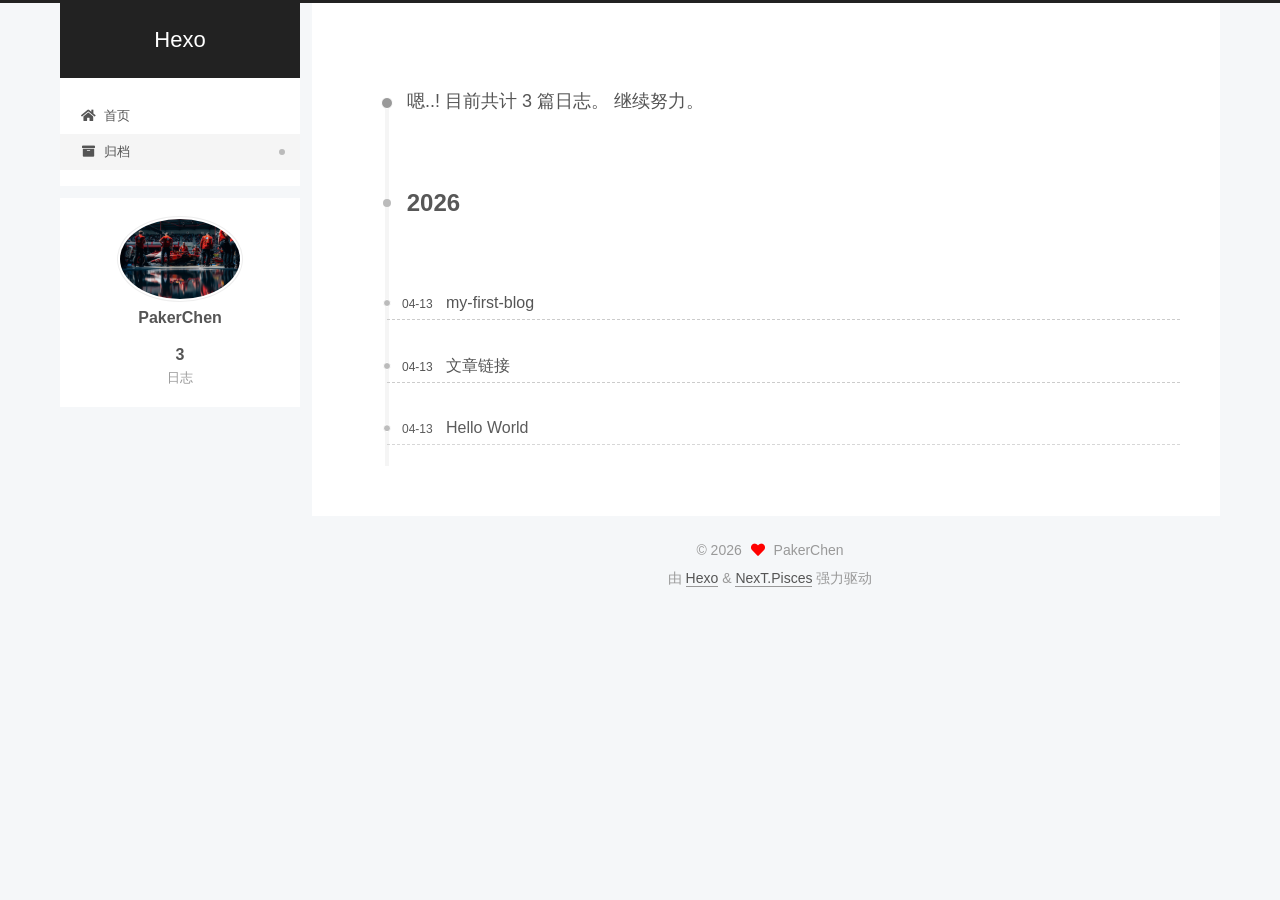
==== commit f4ab2307: "Site updated: 2026-04-13 21:30:30" ====
--- a/archives/index.html
+++ b/archives/index.html
@@ -280,6 +280,8 @@
 
       <div class="site-overview-wrap sidebar-panel">
         <div class="site-author motion-element" itemprop="author" itemscope itemtype="http://schema.org/Person">
+    <img class="site-author-image" itemprop="image" alt="PakerChen"
+      src="/images/ferrari.jpg">
   <p class="site-author-name" itemprop="name">PakerChen</p>
   <div class="site-description" itemprop="description"></div>
 </div>
--- a/css/main.css
+++ b/css/main.css
@@ -1141,6 +1141,7 @@
   margin: 0 auto;
   max-width: 120px;
   padding: 2px;
+  border-radius: 50%;
 }
 .site-author-name {
   color: var(--text-color);
@@ -1168,7 +1169,7 @@
 }
 .links-of-author a::before,
 .links-of-author span.exturl::before {
-  background: #60b4ff;
+  background: #ffa33d;
   border-radius: 50%;
   content: ' ';
   display: inline-block;
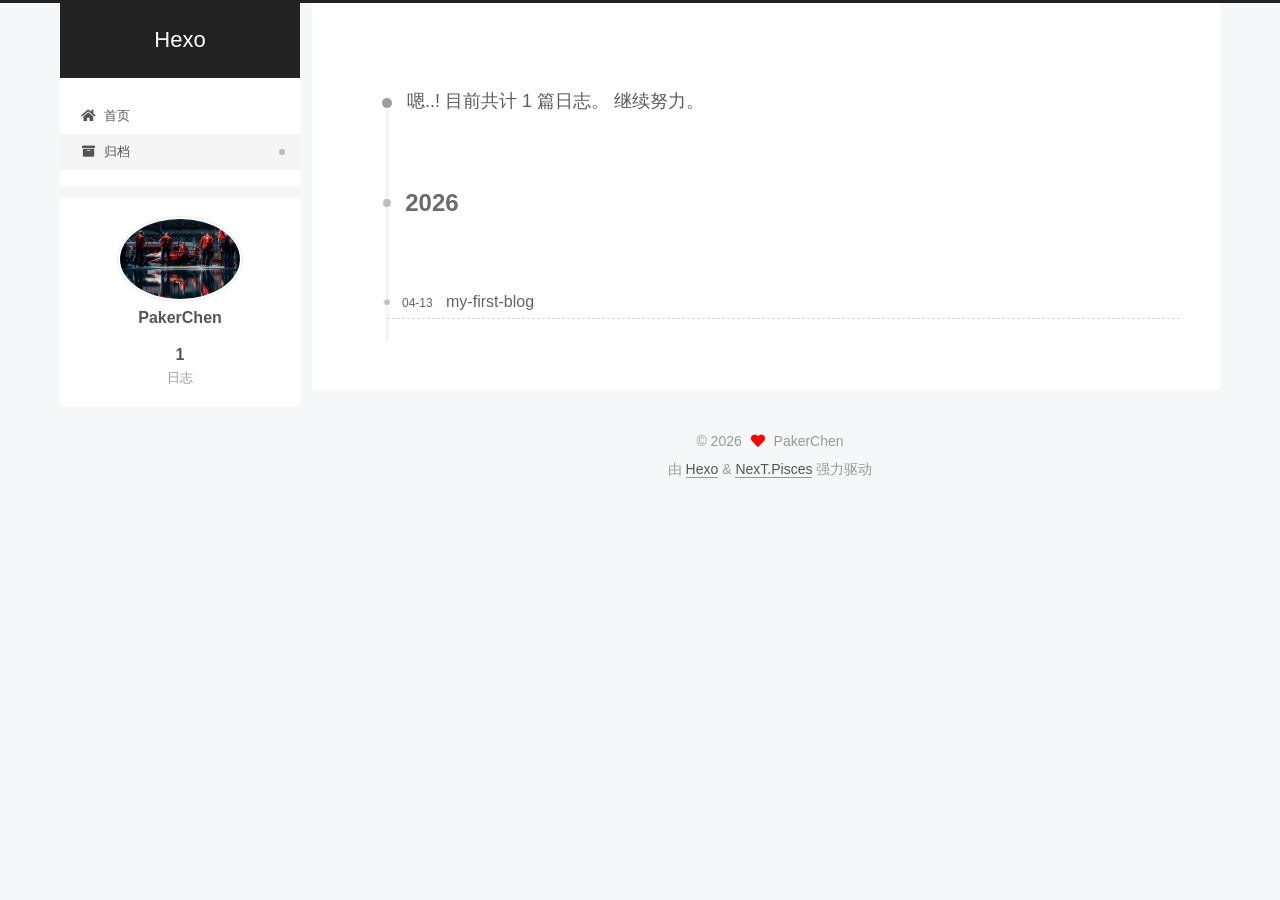
==== commit cf18c59e: "Site updated: 2026-04-14 19:26:40" ====
--- a/archives/index.html
+++ b/archives/index.html
@@ -148,7 +148,7 @@
   <div class="post-block">
     <div class="posts-collapse">
       <div class="collection-title">
-        <span class="collection-header">嗯..! 目前共计 3 篇日志。 继续努力。</span>
+        <span class="collection-header">嗯..! 目前共计 1 篇日志。 继续努力。</span>
       </div>
 
       
@@ -170,46 +170,6 @@
       <div class="post-title">
           <a class="post-title-link" href="/2026/04/13/my-first-blog/" itemprop="url">
             <span itemprop="name">my-first-blog</span>
-          </a>
-      </div>
-
-    </header>
-  </article>
-
-  <article itemscope itemtype="http://schema.org/Article">
-    <header class="post-header">
-
-      <div class="post-meta">
-        <time itemprop="dateCreated"
-              datetime="2026-04-13T20:50:38+08:00"
-              content="2026-04-13">
-          04-13
-        </time>
-      </div>
-
-      <div class="post-title">
-          <a class="post-title-link" href="/2026/04/13/%E6%96%87%E7%AB%A0%E9%93%BE%E6%8E%A5/" itemprop="url">
-            <span itemprop="name">文章链接</span>
-          </a>
-      </div>
-
-    </header>
-  </article>
-
-  <article itemscope itemtype="http://schema.org/Article">
-    <header class="post-header">
-
-      <div class="post-meta">
-        <time itemprop="dateCreated"
-              datetime="2026-04-13T20:26:50+08:00"
-              content="2026-04-13">
-          04-13
-        </time>
-      </div>
-
-      <div class="post-title">
-          <a class="post-title-link" href="/2026/04/13/hello-world/" itemprop="url">
-            <span itemprop="name">Hello World</span>
           </a>
       </div>
 
@@ -290,7 +250,7 @@
       <div class="site-state-item site-state-posts">
           <a href="/archives/">
         
-          <span class="site-state-item-count">3</span>
+          <span class="site-state-item-count">1</span>
           <span class="site-state-item-name">日志</span>
         </a>
       </div>
--- a/css/main.css
+++ b/css/main.css
@@ -1169,7 +1169,7 @@
 }
 .links-of-author a::before,
 .links-of-author span.exturl::before {
-  background: #ffa33d;
+  background: #c744bf;
   border-radius: 50%;
   content: ' ';
   display: inline-block;
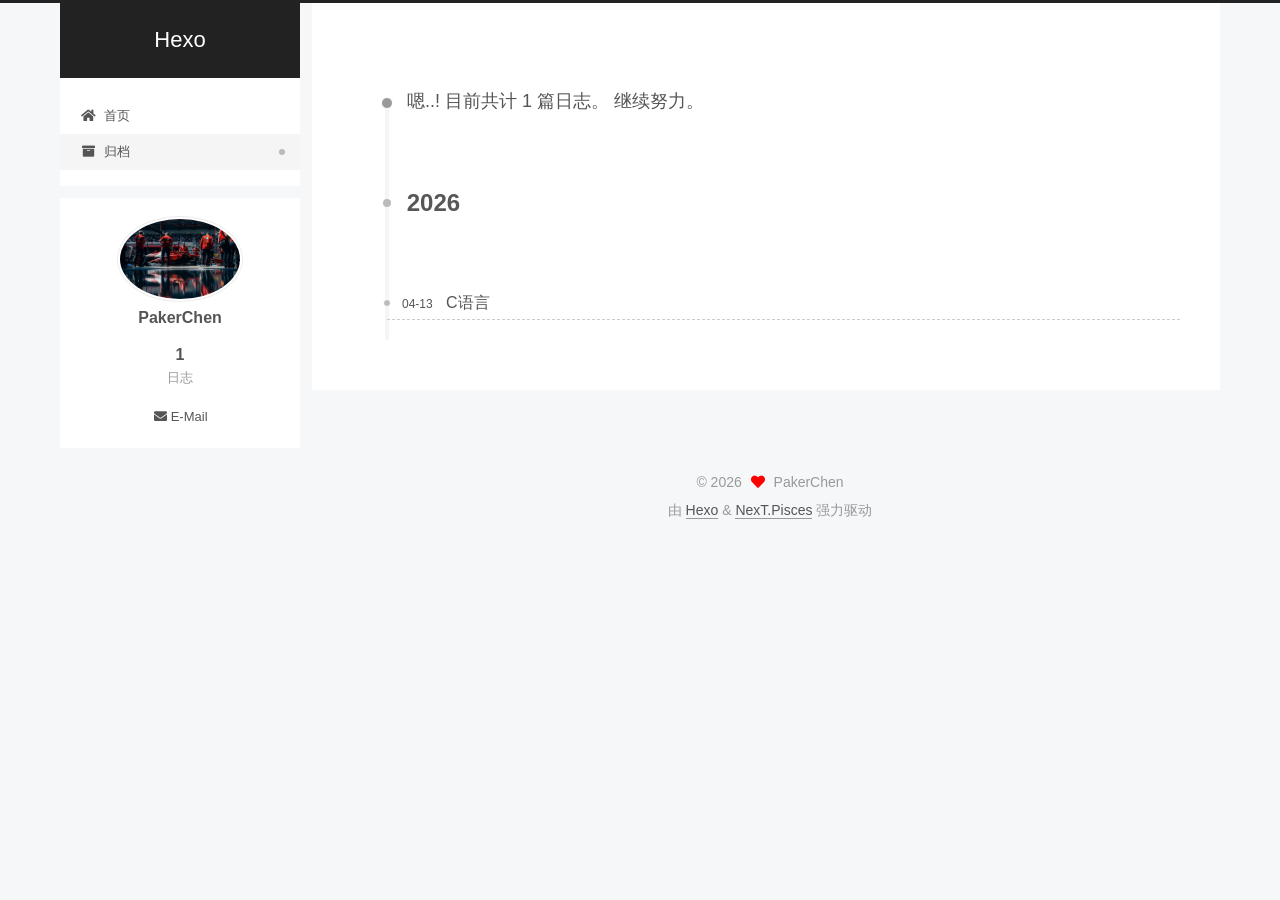
==== commit c7c7f590: "Site updated: 2026-04-14 20:25:19" ====
--- a/archives/index.html
+++ b/archives/index.html
@@ -169,7 +169,7 @@
 
       <div class="post-title">
           <a class="post-title-link" href="/2026/04/13/my-first-blog/" itemprop="url">
-            <span itemprop="name">my-first-blog</span>
+            <span itemprop="name">C语言</span>
           </a>
       </div>
 
@@ -256,6 +256,11 @@
       </div>
   </nav>
 </div>
+  <div class="links-of-author motion-element">
+      <span class="links-of-author-item">
+        <a href="mailto:jiantaocuc@163.com" title="E-Mail → mailto:jiantaocuc@163.com" rel="noopener" target="_blank"><i class="fa fa-envelope fa-fw"></i>E-Mail</a>
+      </span>
+  </div>
 
 
 
